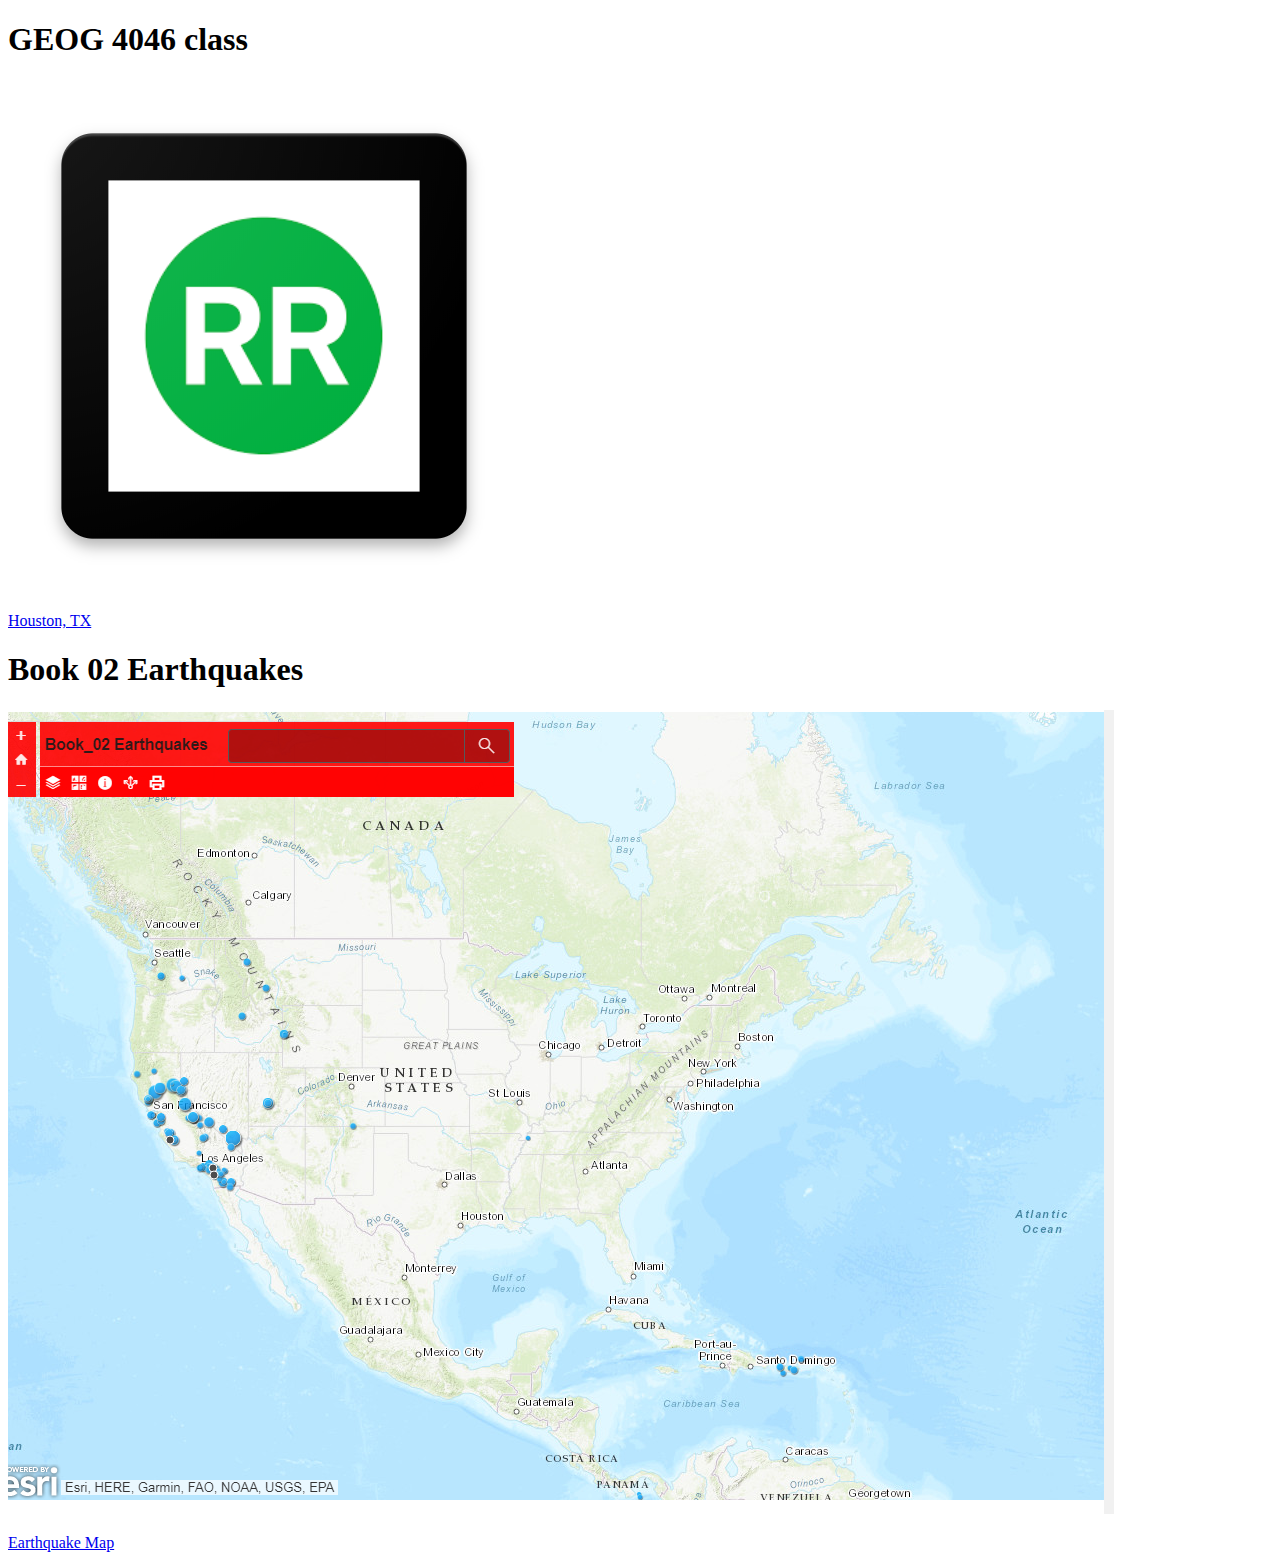
==== index.html @ 6c21e3fe "update" ====
<!DOCTYPE html>
<html>
  <head>
    <title>Ryan's Page</title>
  </head>
  <body>
    <h1>GEOG 4046 class</h1>
    <img src="web_hi_res_512.png" alt="GEOG 4046 Logo">
    <p>
        <a href="https://www.arcgis.com/apps/MapTour/index.html?appid=9fa2a9b0c87d449fb56783c0813dc5cb">Houston, TX</a>
    </p>
  </body>
  <body>
    <h1>Book 02 Earthquakes</h1>
    <img src="web_hi_res_513.png" alt="Earthquake Screenshot">
    <p>
        <a href="https://www.arcgis.com/apps/View/index.html?appid=db24b600c7fe4ee2846413ee75f554c0">Earthquake Map</a>
    </p>
  </body>
</html>
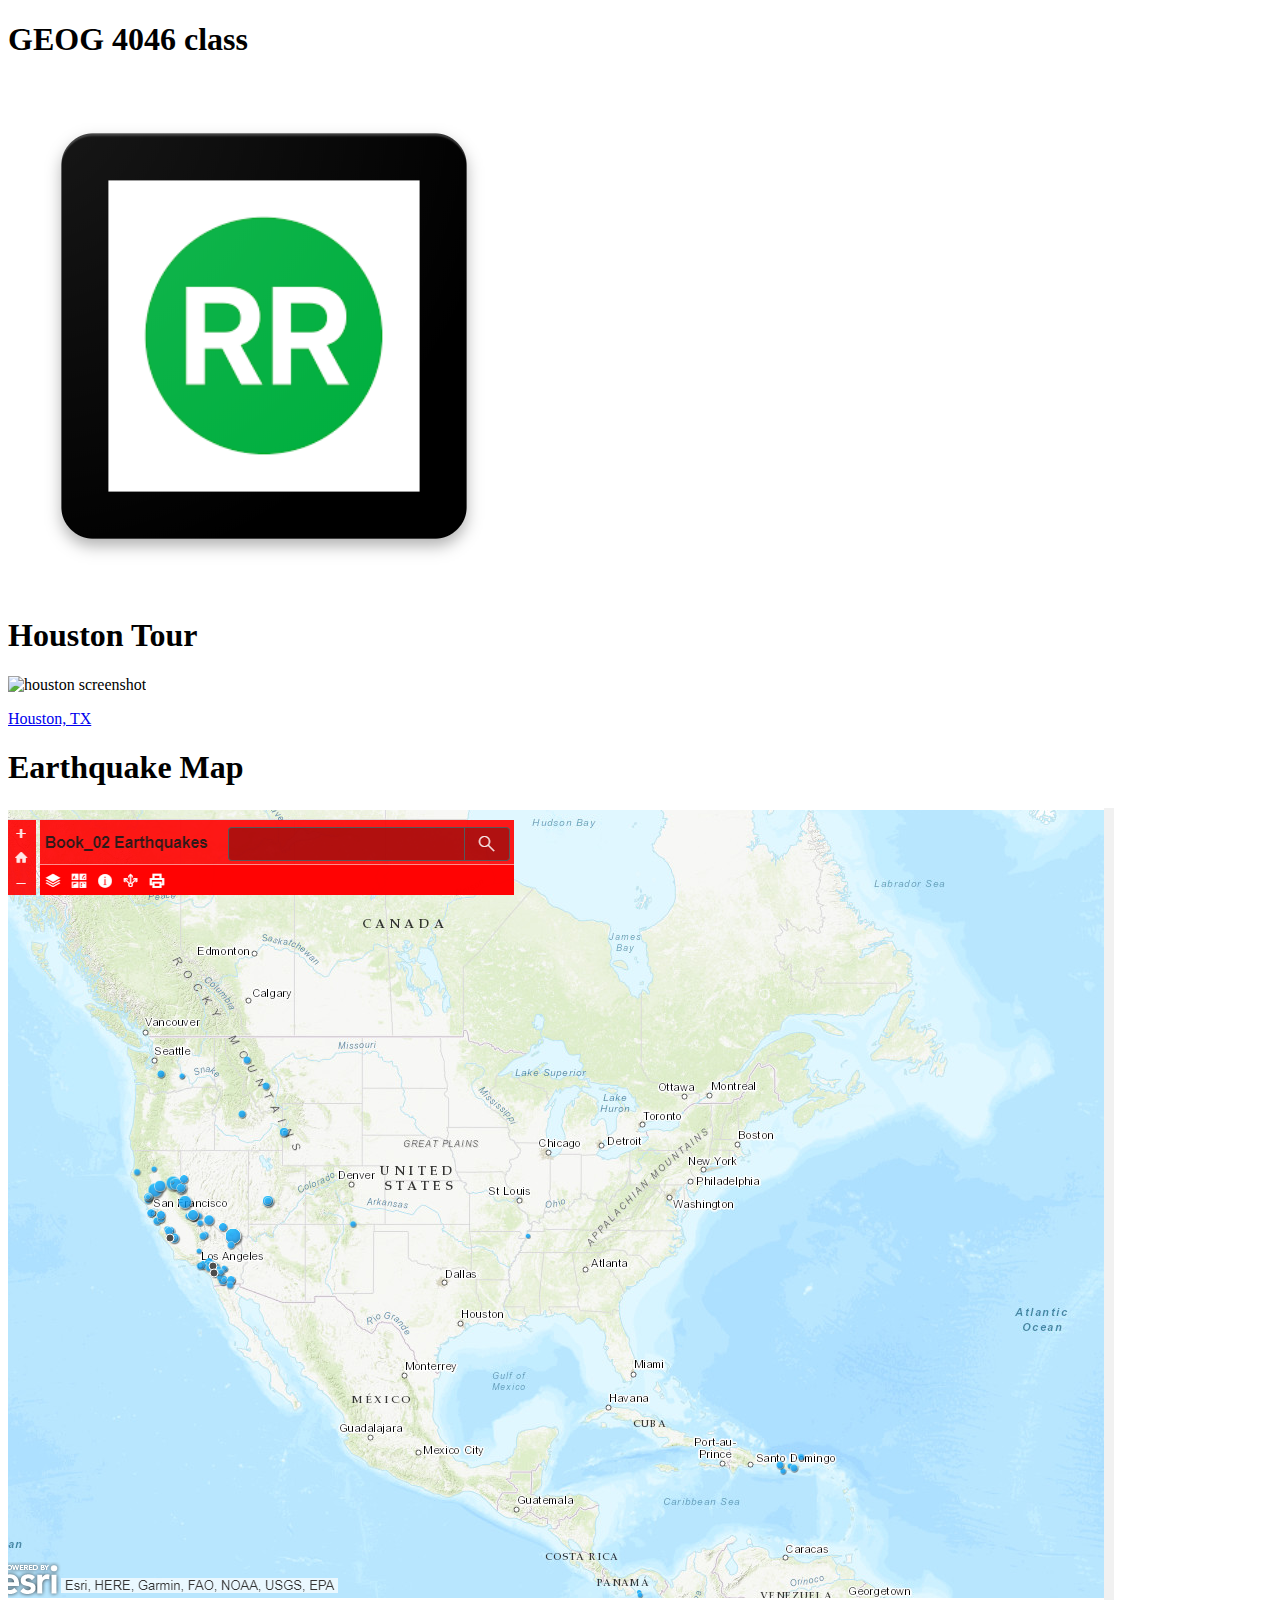
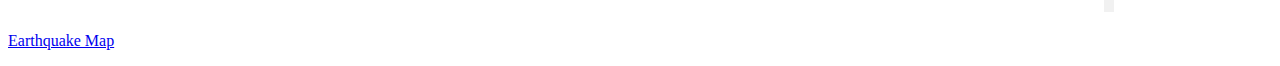
==== commit dcb1fbf5: "update" ====
--- a/index.html
+++ b/index.html
@@ -6,12 +6,14 @@
   <body>
     <h1>GEOG 4046 class</h1>
     <img src="web_hi_res_512.png" alt="GEOG 4046 Logo">
+    <h1>Houston Tour</h1>
+    <img src="houston.PNG" alt="houston screenshot">
     <p>
         <a href="https://www.arcgis.com/apps/MapTour/index.html?appid=9fa2a9b0c87d449fb56783c0813dc5cb">Houston, TX</a>
     </p>
   </body>
   <body>
-    <h1>Book 02 Earthquakes</h1>
+    <h1>Earthquake Map</h1>
     <img src="web_hi_res_513.png" alt="Earthquake Screenshot">
     <p>
         <a href="https://www.arcgis.com/apps/View/index.html?appid=db24b600c7fe4ee2846413ee75f554c0">Earthquake Map</a>
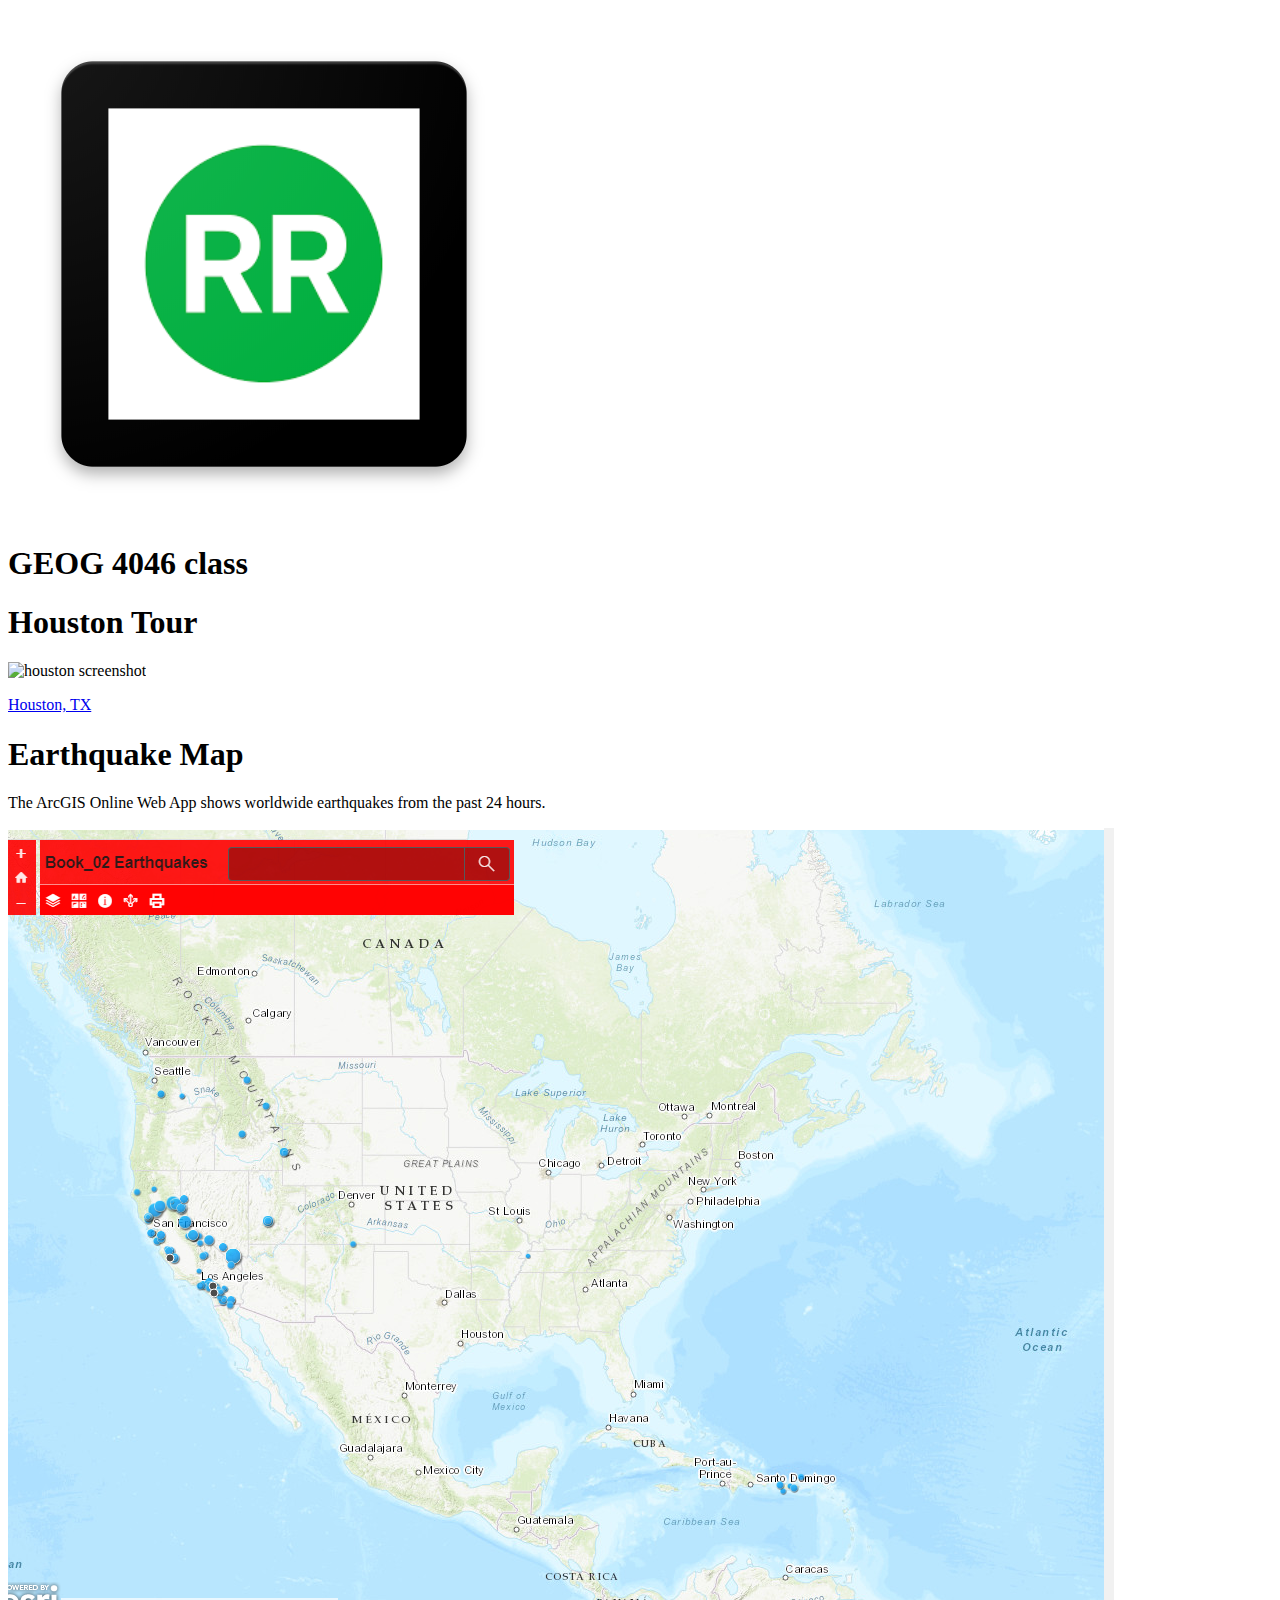
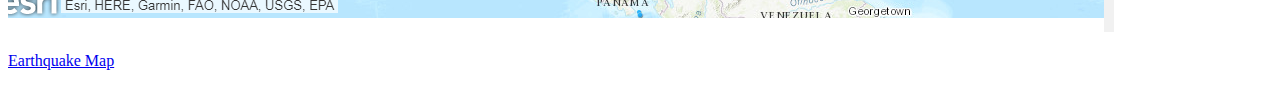
==== commit 0b77ecc7: "update" ====
--- a/index.html
+++ b/index.html
@@ -2,10 +2,11 @@
 <html>
   <head>
     <title>Ryan's Page</title>
+    <link rel="stylesheet" href="style.css">
   </head>
   <body>
+    <img src="web_hi_res_512.png" alt="GEOG 4046 Logo">
     <h1>GEOG 4046 class</h1>
-    <img src="web_hi_res_512.png" alt="GEOG 4046 Logo">
     <h1>Houston Tour</h1>
     <img src="houston.PNG" alt="houston screenshot">
     <p>
@@ -14,6 +15,7 @@
   </body>
   <body>
     <h1>Earthquake Map</h1>
+    <p>The ArcGIS Online Web App shows worldwide earthquakes from the past 24 hours. </p>
     <img src="web_hi_res_513.png" alt="Earthquake Screenshot">
     <p>
         <a href="https://www.arcgis.com/apps/View/index.html?appid=db24b600c7fe4ee2846413ee75f554c0">Earthquake Map</a>
--- a/style.css
+++ b/style.css
@@ -0,0 +1 @@
+header {text-align: center;}
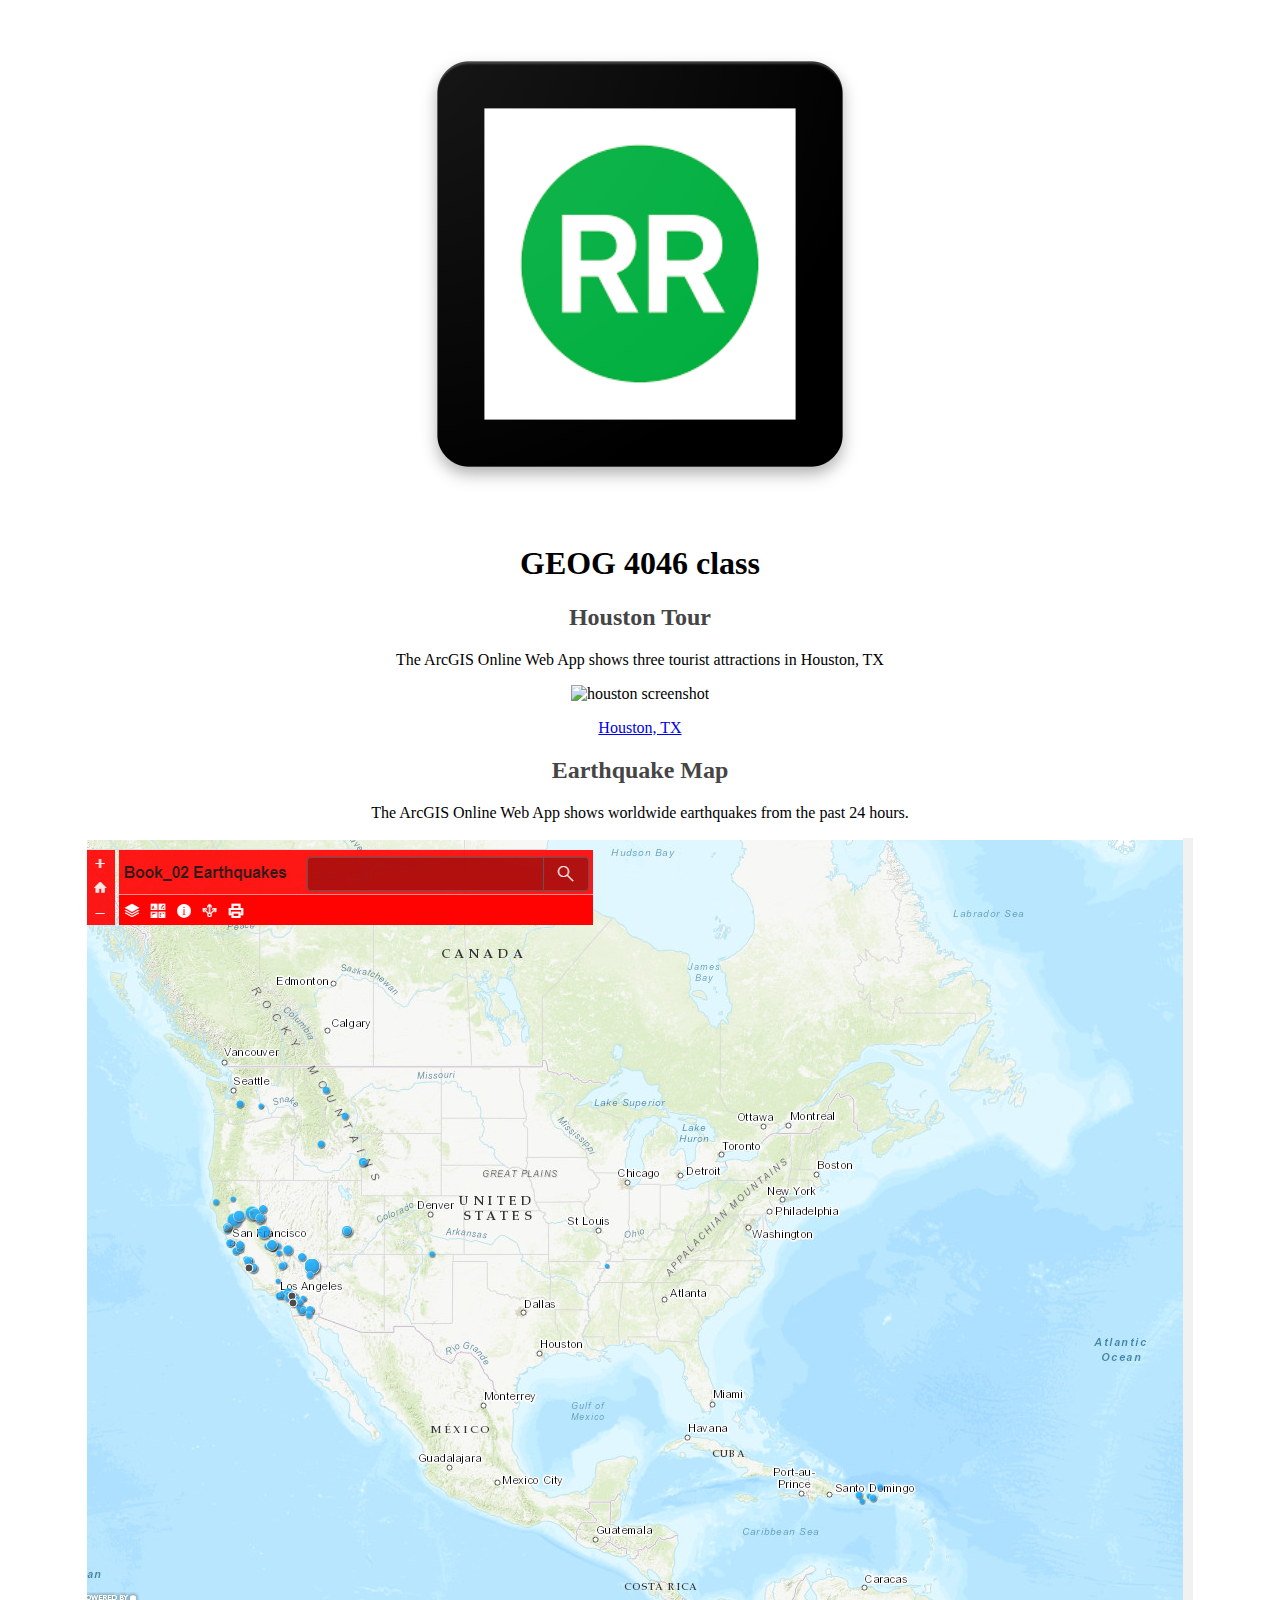
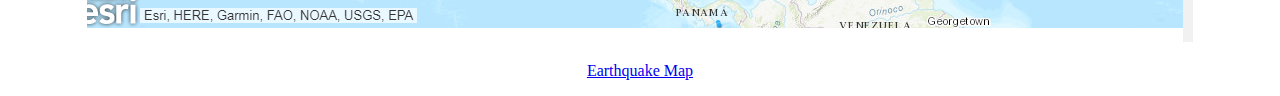
==== commit f4cf833a: "updates" ====
--- a/index.html
+++ b/index.html
@@ -7,14 +7,15 @@
   <body>
     <img src="web_hi_res_512.png" alt="GEOG 4046 Logo">
     <h1>GEOG 4046 class</h1>
-    <h1>Houston Tour</h1>
+    <h2 class="subtitle">Houston Tour</h2>
+    <p>The ArcGIS Online Web App shows three tourist attractions in Houston, TX</p>
     <img src="houston.PNG" alt="houston screenshot">
     <p>
         <a href="https://www.arcgis.com/apps/MapTour/index.html?appid=9fa2a9b0c87d449fb56783c0813dc5cb">Houston, TX</a>
     </p>
   </body>
   <body>
-    <h1>Earthquake Map</h1>
+    <h2 class="subtitle">Earthquake Map</h2>
     <p>The ArcGIS Online Web App shows worldwide earthquakes from the past 24 hours. </p>
     <img src="web_hi_res_513.png" alt="Earthquake Screenshot">
     <p>
--- a/style.css
+++ b/style.css
@@ -1 +1,2 @@
-header {text-align: center;}
+body {text-align: center;}
+.subtitle {color: #454545}
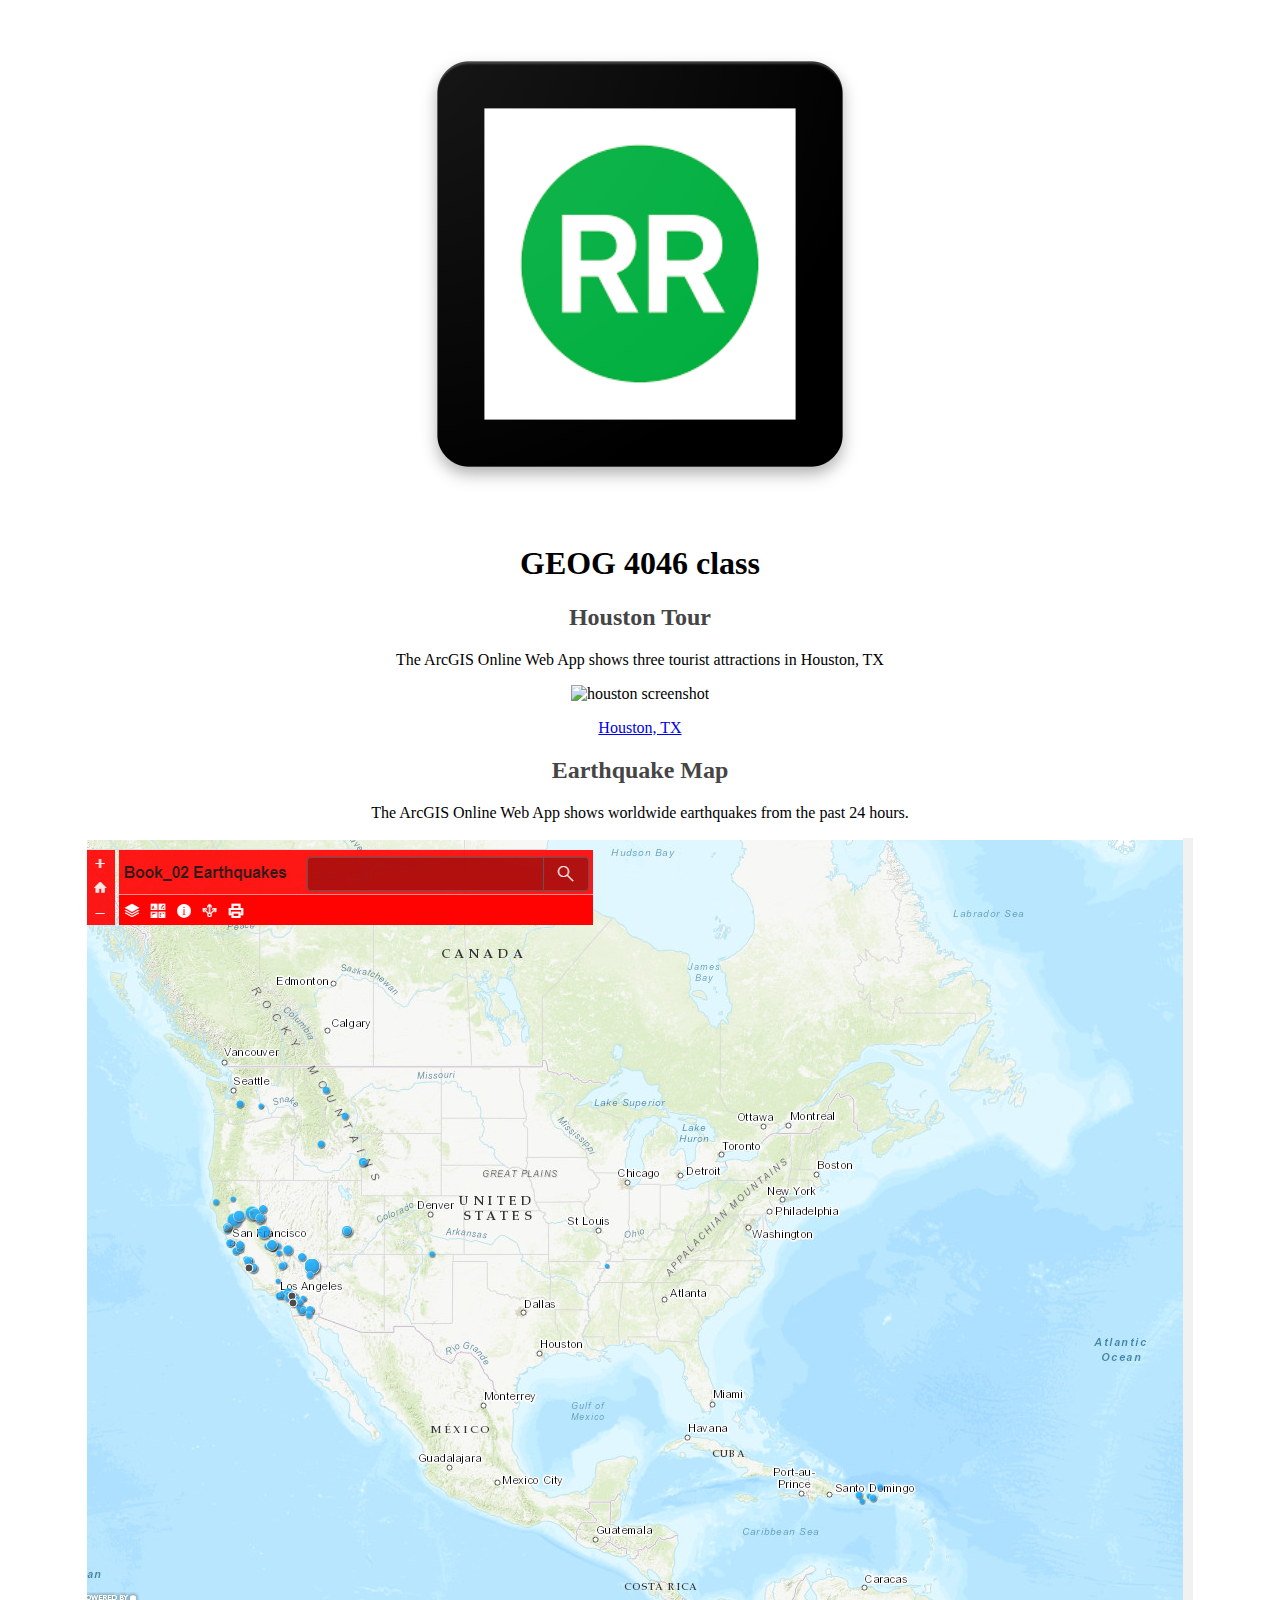
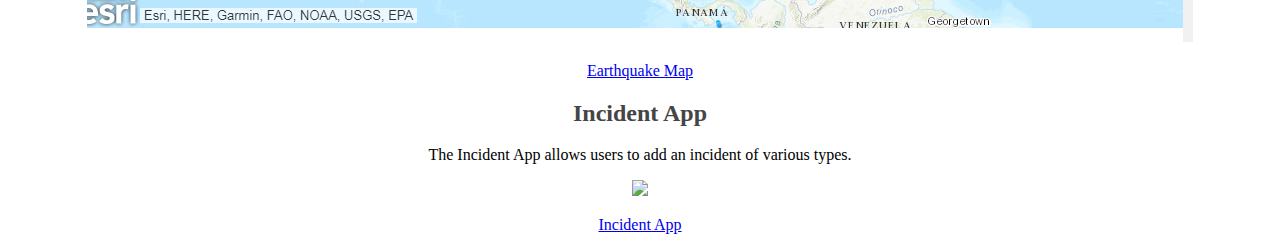
==== commit 7cee202b: "update" ====
--- a/index.html
+++ b/index.html
@@ -22,4 +22,14 @@
         <a href="https://www.arcgis.com/apps/View/index.html?appid=db24b600c7fe4ee2846413ee75f554c0">Earthquake Map</a>
     </p>
   </body>
+  <body>
+    <h2 class="subtitle">Incident App</h2>
+    <p>The Incident App allows users to add an incident of various types. </p>
+    <img src="Incidents.PNG">
+    <p>
+        <a href="https://ryrob101.maps.arcgis.com/apps/GeoForm/index.html?appid=63cb19117d20480b90995a15b1b7f6ea">Incident App</a>
+  </body>
+  <body>
+    <script src="code-assignment-03.js"></script>
+  </body>
 </html>
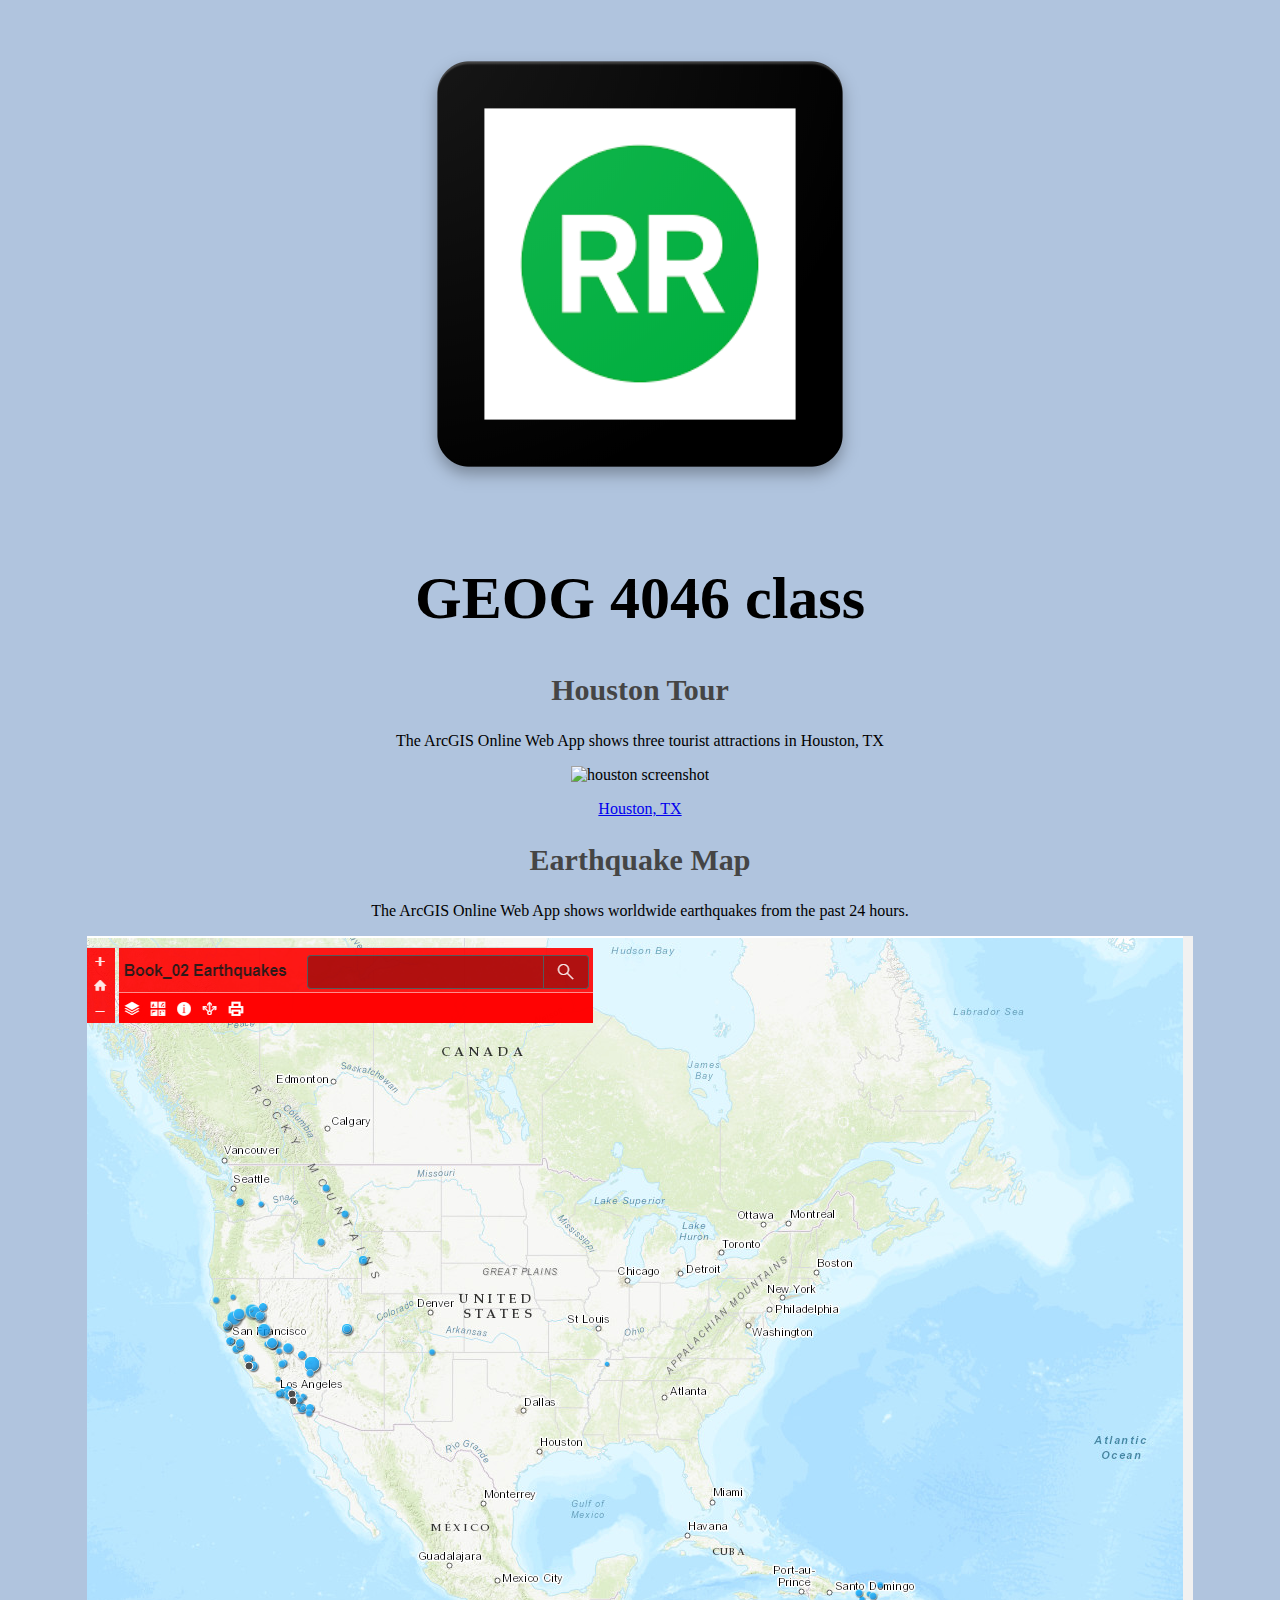
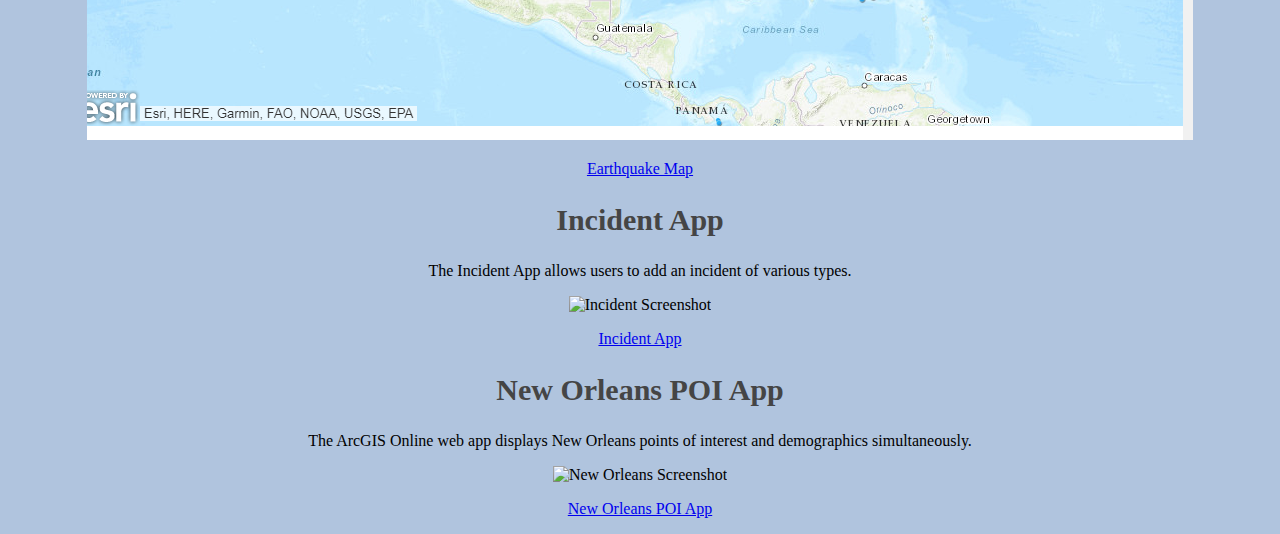
==== commit 365948d8: "c" ====
--- a/index.html
+++ b/index.html
@@ -13,23 +13,28 @@
     <p>
         <a href="https://www.arcgis.com/apps/MapTour/index.html?appid=9fa2a9b0c87d449fb56783c0813dc5cb">Houston, TX</a>
     </p>
-  </body>
-  <body>
+
     <h2 class="subtitle">Earthquake Map</h2>
     <p>The ArcGIS Online Web App shows worldwide earthquakes from the past 24 hours. </p>
     <img src="web_hi_res_513.png" alt="Earthquake Screenshot">
     <p>
         <a href="https://www.arcgis.com/apps/View/index.html?appid=db24b600c7fe4ee2846413ee75f554c0">Earthquake Map</a>
     </p>
-  </body>
-  <body>
+
     <h2 class="subtitle">Incident App</h2>
     <p>The Incident App allows users to add an incident of various types. </p>
-    <img src="Incidents.PNG">
+    <img src="Incidents.PNG" alt="Incident Screenshot">
     <p>
-        <a href="https://ryrob101.maps.arcgis.com/apps/GeoForm/index.html?appid=63cb19117d20480b90995a15b1b7f6ea">Incident App</a>
-  </body>
-  <body>
-    <script src="code-assignment-03.js"></script>
+        <a href="https://ryrob101.maps.arcgis.com/apps/GeoForm/index.html?appid=4aba3a06130442c597c59ea04b0dc382">Incident App</a>
+    </p>
+
+    <h2 class="subtitle">New Orleans POI App</h2>
+    <p>The ArcGIS Online web app displays New Orleans points of interest and demographics simultaneously. </p>
+    <img src="nola.PNG" alt="New Orleans Screenshot">
+    <p>
+        <a href="https://ryrob11.maps.arcgis.com/apps/webappviewer/index.html?id=6ef6d99624e34b728b3c550ea7b5f3df">New Orleans POI App</a>
+    </p>
+    <script src="assignment07afunctions.js" ></script>
+    <script src="code-assignment-07a.js" ></script>
   </body>
 </html>
--- a/style.css
+++ b/style.css
@@ -1,2 +1,5 @@
 body {text-align: center;}
 .subtitle {color: #454545}
+body {background-color: #B0C4DE}
+h2 {font-size: 30px; }
+h1 {font-size: 60px; }
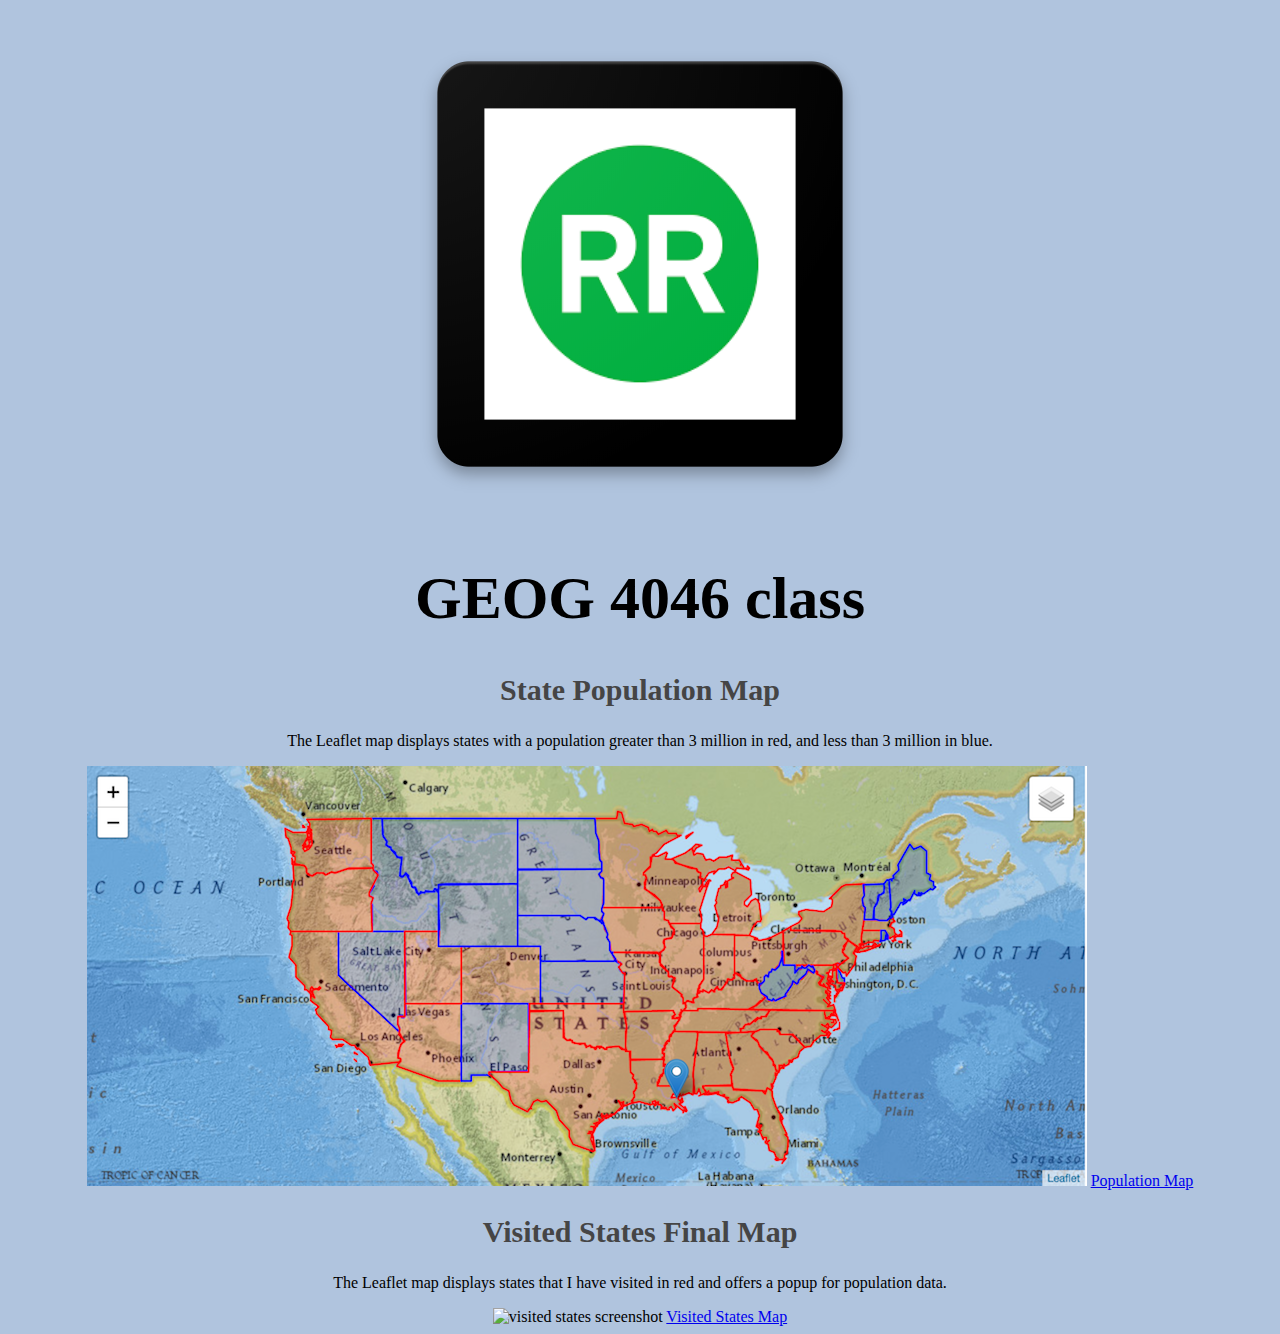
==== commit b89abaa5: "j" ====
--- a/index.html
+++ b/index.html
@@ -3,37 +3,21 @@
   <head>
     <title>Ryan's Page</title>
     <link rel="stylesheet" href="style.css">
+
   </head>
   <body>
     <img src="web_hi_res_512.png" alt="GEOG 4046 Logo">
     <h1>GEOG 4046 class</h1>
-    <h2 class="subtitle">Houston Tour</h2>
-    <p>The ArcGIS Online Web App shows three tourist attractions in Houston, TX</p>
-    <img src="houston.PNG" alt="houston screenshot">
-    <p>
-        <a href="https://www.arcgis.com/apps/MapTour/index.html?appid=9fa2a9b0c87d449fb56783c0813dc5cb">Houston, TX</a>
-    </p>
+    <h2 class="subtitle">State Population Map</h2>
+    <p>The Leaflet map displays states with a population greater than 3 million in red, and less than 3 million in blue. </p>
+    <img src="population-states.png" alt="population states">
+    <a href="https://ryrob13.github.io/map/">Population Map</a>
 
-    <h2 class="subtitle">Earthquake Map</h2>
-    <p>The ArcGIS Online Web App shows worldwide earthquakes from the past 24 hours. </p>
-    <img src="web_hi_res_513.png" alt="Earthquake Screenshot">
-    <p>
-        <a href="https://www.arcgis.com/apps/View/index.html?appid=db24b600c7fe4ee2846413ee75f554c0">Earthquake Map</a>
-    </p>
+    <h2 class="subtitle">Visited States Final Map</h2>
+    <p>The Leaflet map displays states that I have visited in red and offers a popup for population data. </p>
+    <img src="visited-states.png" alt="visited states screenshot">
+    <a href="https://ryrob13.github.io/VisitedStates/"> Visited States Map</a>
 
-    <h2 class="subtitle">Incident App</h2>
-    <p>The Incident App allows users to add an incident of various types. </p>
-    <img src="Incidents.PNG" alt="Incident Screenshot">
-    <p>
-        <a href="https://ryrob101.maps.arcgis.com/apps/GeoForm/index.html?appid=4aba3a06130442c597c59ea04b0dc382">Incident App</a>
-    </p>
-
-    <h2 class="subtitle">New Orleans POI App</h2>
-    <p>The ArcGIS Online web app displays New Orleans points of interest and demographics simultaneously. </p>
-    <img src="nola.PNG" alt="New Orleans Screenshot">
-    <p>
-        <a href="https://ryrob11.maps.arcgis.com/apps/webappviewer/index.html?id=6ef6d99624e34b728b3c550ea7b5f3df">New Orleans POI App</a>
-    </p>
     <script src="assignment07afunctions.js" ></script>
     <script src="code-assignment-07a.js" ></script>
   </body>
